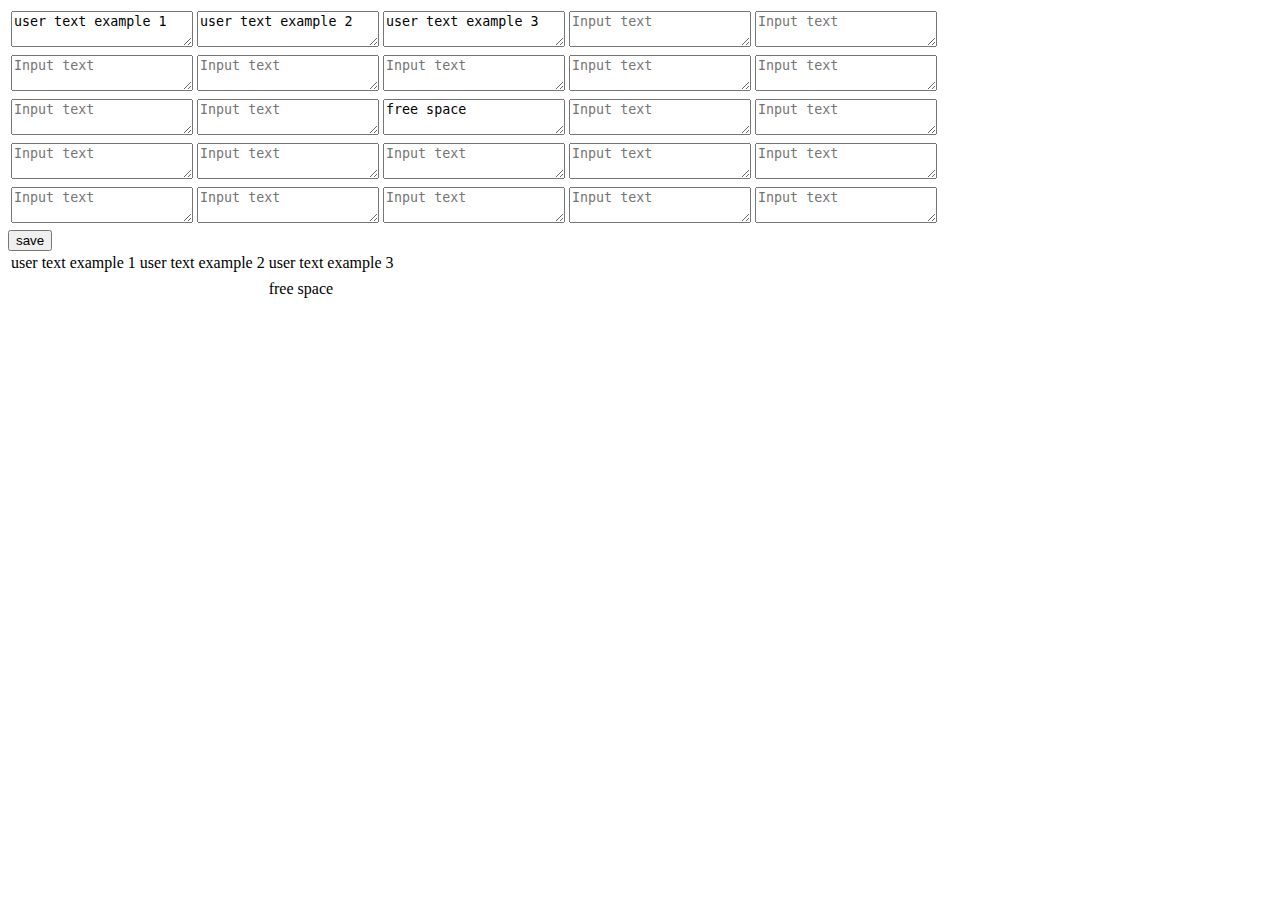
==== bingo/index.html @ 2740288c "pair programming refactor" ====
<!DOCTYPE html>
<html lang="en">
<head>
    <meta charset="UTF-8">
    <meta name="viewport" content="width=device-width, initial-scale=1.0">
    <title>| Kim Folse | </title>
    <link href="https://fonts.googleapis.com/css?family=Caveat|Caveat+Brush|Open+Sans&display=swap" rel="stylesheet">
    <link rel="stylesheet" href="./styles.css">
    <script src="script/main.js"> </script>
    <script src="script/textcard.js"> </script>
    <script src="script/inputcard.js"> </script>
</head>

<body onload="bingoInit()">
    <div id="main">
      <div id="inputsContainer"></div>
      <button id="saveButton">save</button>
      <div id="bingoCardContainer"></div>
    </div>
</body>

</html>
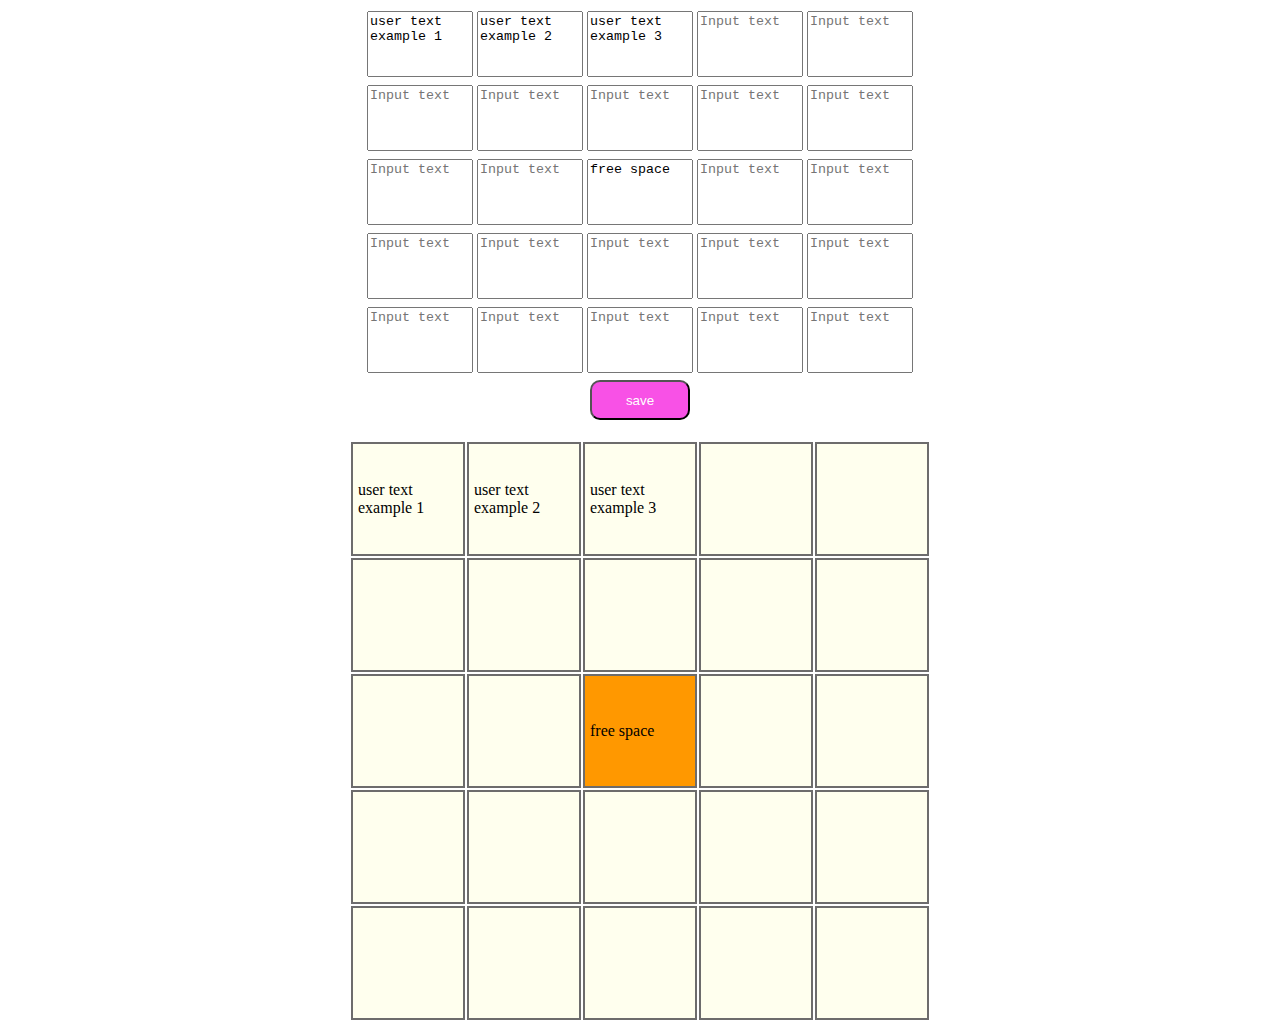
==== commit 9c566e85: "created helper file and moved style function" ====
--- a/bingo/index.html
+++ b/bingo/index.html
@@ -9,7 +9,8 @@
     <script src="script/main.js"> </script>
     <script src="script/textcard.js"> </script>
     <script src="script/inputcard.js"> </script>
-</head>
+    <script src="script/helpers.js"> </script>
+    </head>
 
 <body onload="bingoInit()">
     <div id="main">
--- a/bingo/styles.css
+++ b/bingo/styles.css
@@ -0,0 +1,41 @@
+
+textarea {
+  width: 100px;
+  height: 60px;
+  resize: none;
+}
+
+button {
+  color: #fff;
+  background-color: #f851e6;
+  width: 100px;
+  height: 40px;
+  border-radius: 10px;
+}
+
+.bingo-square {
+  border: 2px solid #6d6c6c;
+  width: 100px;
+  height: 100px;
+  padding: 5px;
+}
+.unselected {
+  background-color: #ffe;
+}
+.selected {
+  background-color: #ff9800;
+}
+
+.input-cell {
+  border: none;
+}
+
+#main{
+  display: flex;
+  flex-direction: column;
+  justify-content: center;
+  align-items: center;
+}
+#bingoCardContainer{
+  margin-top: 20px;
+}
